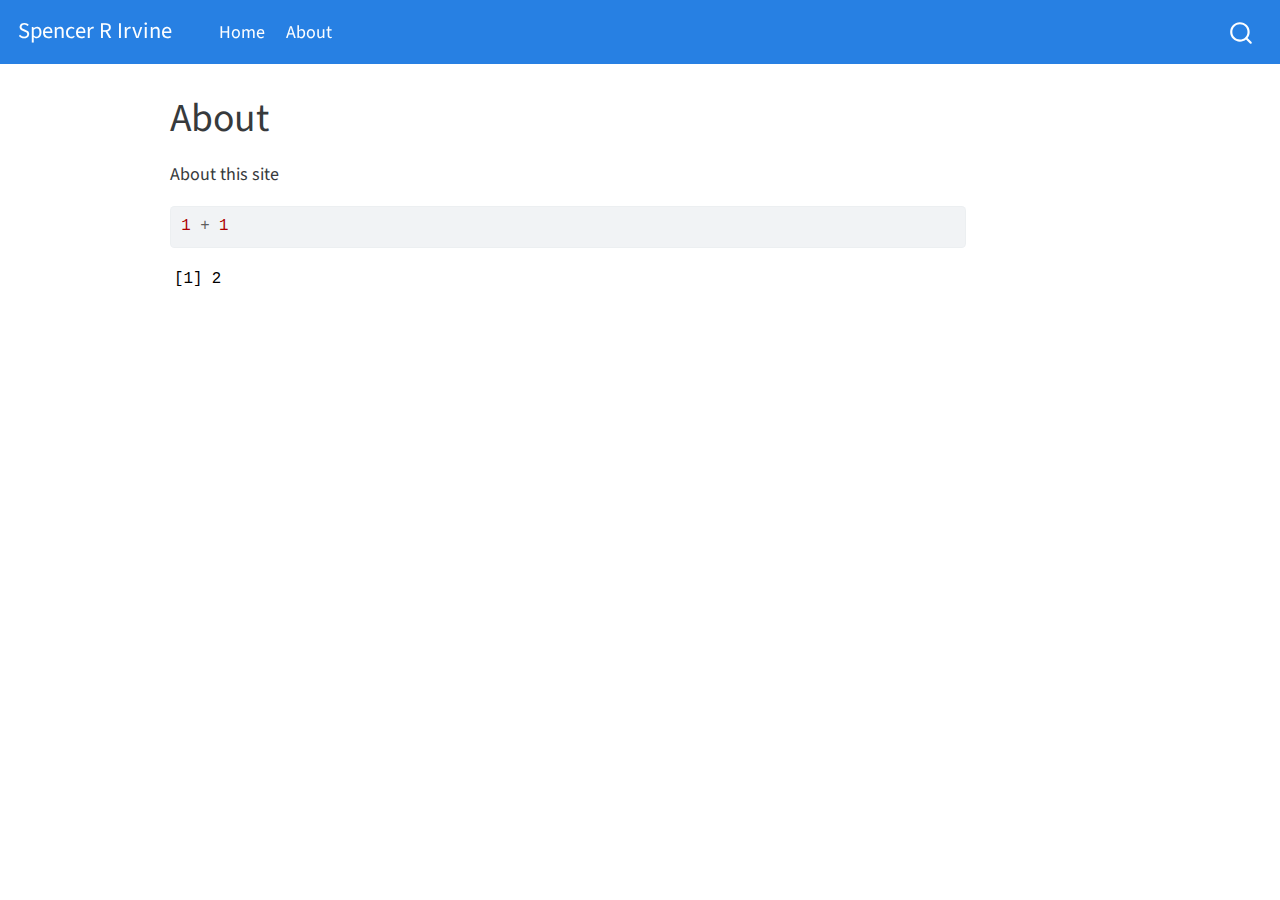
==== docs/about.html @ 05749479 "initial commit" ====
<!DOCTYPE html>
<html xmlns="http://www.w3.org/1999/xhtml" lang="en" xml:lang="en"><head>

<meta charset="utf-8">
<meta name="generator" content="quarto-1.2.269">

<meta name="viewport" content="width=device-width, initial-scale=1.0, user-scalable=yes">


<title>Spencer R Irvine - About</title>
<style>
code{white-space: pre-wrap;}
span.smallcaps{font-variant: small-caps;}
div.columns{display: flex; gap: min(4vw, 1.5em);}
div.column{flex: auto; overflow-x: auto;}
div.hanging-indent{margin-left: 1.5em; text-indent: -1.5em;}
ul.task-list{list-style: none;}
ul.task-list li input[type="checkbox"] {
  width: 0.8em;
  margin: 0 0.8em 0.2em -1.6em;
  vertical-align: middle;
}
pre > code.sourceCode { white-space: pre; position: relative; }
pre > code.sourceCode > span { display: inline-block; line-height: 1.25; }
pre > code.sourceCode > span:empty { height: 1.2em; }
.sourceCode { overflow: visible; }
code.sourceCode > span { color: inherit; text-decoration: inherit; }
div.sourceCode { margin: 1em 0; }
pre.sourceCode { margin: 0; }
@media screen {
div.sourceCode { overflow: auto; }
}
@media print {
pre > code.sourceCode { white-space: pre-wrap; }
pre > code.sourceCode > span { text-indent: -5em; padding-left: 5em; }
}
pre.numberSource code
  { counter-reset: source-line 0; }
pre.numberSource code > span
  { position: relative; left: -4em; counter-increment: source-line; }
pre.numberSource code > span > a:first-child::before
  { content: counter(source-line);
    position: relative; left: -1em; text-align: right; vertical-align: baseline;
    border: none; display: inline-block;
    -webkit-touch-callout: none; -webkit-user-select: none;
    -khtml-user-select: none; -moz-user-select: none;
    -ms-user-select: none; user-select: none;
    padding: 0 4px; width: 4em;
    color: #aaaaaa;
  }
pre.numberSource { margin-left: 3em; border-left: 1px solid #aaaaaa;  padding-left: 4px; }
div.sourceCode
  {   }
@media screen {
pre > code.sourceCode > span > a:first-child::before { text-decoration: underline; }
}
code span.al { color: #ff0000; font-weight: bold; } /* Alert */
code span.an { color: #60a0b0; font-weight: bold; font-style: italic; } /* Annotation */
code span.at { color: #7d9029; } /* Attribute */
code span.bn { color: #40a070; } /* BaseN */
code span.bu { color: #008000; } /* BuiltIn */
code span.cf { color: #007020; font-weight: bold; } /* ControlFlow */
code span.ch { color: #4070a0; } /* Char */
code span.cn { color: #880000; } /* Constant */
code span.co { color: #60a0b0; font-style: italic; } /* Comment */
code span.cv { color: #60a0b0; font-weight: bold; font-style: italic; } /* CommentVar */
code span.do { color: #ba2121; font-style: italic; } /* Documentation */
code span.dt { color: #902000; } /* DataType */
code span.dv { color: #40a070; } /* DecVal */
code span.er { color: #ff0000; font-weight: bold; } /* Error */
code span.ex { } /* Extension */
code span.fl { color: #40a070; } /* Float */
code span.fu { color: #06287e; } /* Function */
code span.im { color: #008000; font-weight: bold; } /* Import */
code span.in { color: #60a0b0; font-weight: bold; font-style: italic; } /* Information */
code span.kw { color: #007020; font-weight: bold; } /* Keyword */
code span.op { color: #666666; } /* Operator */
code span.ot { color: #007020; } /* Other */
code span.pp { color: #bc7a00; } /* Preprocessor */
code span.sc { color: #4070a0; } /* SpecialChar */
code span.ss { color: #bb6688; } /* SpecialString */
code span.st { color: #4070a0; } /* String */
code span.va { color: #19177c; } /* Variable */
code span.vs { color: #4070a0; } /* VerbatimString */
code span.wa { color: #60a0b0; font-weight: bold; font-style: italic; } /* Warning */
</style>


<script src="site_libs/quarto-nav/quarto-nav.js"></script>
<script src="site_libs/quarto-nav/headroom.min.js"></script>
<script src="site_libs/clipboard/clipboard.min.js"></script>
<script src="site_libs/quarto-search/autocomplete.umd.js"></script>
<script src="site_libs/quarto-search/fuse.min.js"></script>
<script src="site_libs/quarto-search/quarto-search.js"></script>
<meta name="quarto:offset" content="./">
<script src="site_libs/quarto-html/quarto.js"></script>
<script src="site_libs/quarto-html/popper.min.js"></script>
<script src="site_libs/quarto-html/tippy.umd.min.js"></script>
<script src="site_libs/quarto-html/anchor.min.js"></script>
<link href="site_libs/quarto-html/tippy.css" rel="stylesheet">
<link href="site_libs/quarto-html/quarto-syntax-highlighting.css" rel="stylesheet" id="quarto-text-highlighting-styles">
<script src="site_libs/bootstrap/bootstrap.min.js"></script>
<link href="site_libs/bootstrap/bootstrap-icons.css" rel="stylesheet">
<link href="site_libs/bootstrap/bootstrap.min.css" rel="stylesheet" id="quarto-bootstrap" data-mode="light">
<script id="quarto-search-options" type="application/json">{
  "location": "navbar",
  "copy-button": false,
  "collapse-after": 3,
  "panel-placement": "end",
  "type": "overlay",
  "limit": 20,
  "language": {
    "search-no-results-text": "No results",
    "search-matching-documents-text": "matching documents",
    "search-copy-link-title": "Copy link to search",
    "search-hide-matches-text": "Hide additional matches",
    "search-more-match-text": "more match in this document",
    "search-more-matches-text": "more matches in this document",
    "search-clear-button-title": "Clear",
    "search-detached-cancel-button-title": "Cancel",
    "search-submit-button-title": "Submit"
  }
}</script>


<link rel="stylesheet" href="styles.css">
</head>

<body class="nav-fixed">

<div id="quarto-search-results"></div>
  <header id="quarto-header" class="headroom fixed-top">
    <nav class="navbar navbar-expand-lg navbar-dark ">
      <div class="navbar-container container-fluid">
      <div class="navbar-brand-container">
    <a class="navbar-brand" href="./index.html">
    <span class="navbar-title">Spencer R Irvine</span>
    </a>
  </div>
          <button class="navbar-toggler" type="button" data-bs-toggle="collapse" data-bs-target="#navbarCollapse" aria-controls="navbarCollapse" aria-expanded="false" aria-label="Toggle navigation" onclick="if (window.quartoToggleHeadroom) { window.quartoToggleHeadroom(); }">
  <span class="navbar-toggler-icon"></span>
</button>
          <div class="collapse navbar-collapse" id="navbarCollapse">
            <ul class="navbar-nav navbar-nav-scroll me-auto">
  <li class="nav-item">
    <a class="nav-link" href="./index.html">
 <span class="menu-text">Home</span></a>
  </li>  
  <li class="nav-item">
    <a class="nav-link active" href="./about.html" aria-current="page">
 <span class="menu-text">About</span></a>
  </li>  
</ul>
              <div id="quarto-search" class="" title="Search"></div>
          </div> <!-- /navcollapse -->
      </div> <!-- /container-fluid -->
    </nav>
</header>
<!-- content -->
<div id="quarto-content" class="quarto-container page-columns page-rows-contents page-layout-article page-navbar">
<!-- sidebar -->
<!-- margin-sidebar -->
    <div id="quarto-margin-sidebar" class="sidebar margin-sidebar">
        
    </div>
<!-- main -->
<main class="content" id="quarto-document-content">

<header id="title-block-header" class="quarto-title-block default">
<div class="quarto-title">
<h1 class="title">About</h1>
</div>



<div class="quarto-title-meta">

    
  
    
  </div>
  

</header>

<p>About this site</p>
<div class="cell">
<div class="sourceCode cell-code" id="cb1"><pre class="sourceCode r code-with-copy"><code class="sourceCode r"><span id="cb1-1"><a href="#cb1-1" aria-hidden="true" tabindex="-1"></a><span class="dv">1</span> <span class="sc">+</span> <span class="dv">1</span></span></code><button title="Copy to Clipboard" class="code-copy-button"><i class="bi"></i></button></pre></div>
<div class="cell-output cell-output-stdout">
<pre><code>[1] 2</code></pre>
</div>
</div>



</main> <!-- /main -->
<script id="quarto-html-after-body" type="application/javascript">
window.document.addEventListener("DOMContentLoaded", function (event) {
  const toggleBodyColorMode = (bsSheetEl) => {
    const mode = bsSheetEl.getAttribute("data-mode");
    const bodyEl = window.document.querySelector("body");
    if (mode === "dark") {
      bodyEl.classList.add("quarto-dark");
      bodyEl.classList.remove("quarto-light");
    } else {
      bodyEl.classList.add("quarto-light");
      bodyEl.classList.remove("quarto-dark");
    }
  }
  const toggleBodyColorPrimary = () => {
    const bsSheetEl = window.document.querySelector("link#quarto-bootstrap");
    if (bsSheetEl) {
      toggleBodyColorMode(bsSheetEl);
    }
  }
  toggleBodyColorPrimary();  
  const icon = "";
  const anchorJS = new window.AnchorJS();
  anchorJS.options = {
    placement: 'right',
    icon: icon
  };
  anchorJS.add('.anchored');
  const clipboard = new window.ClipboardJS('.code-copy-button', {
    target: function(trigger) {
      return trigger.previousElementSibling;
    }
  });
  clipboard.on('success', function(e) {
    // button target
    const button = e.trigger;
    // don't keep focus
    button.blur();
    // flash "checked"
    button.classList.add('code-copy-button-checked');
    var currentTitle = button.getAttribute("title");
    button.setAttribute("title", "Copied!");
    let tooltip;
    if (window.bootstrap) {
      button.setAttribute("data-bs-toggle", "tooltip");
      button.setAttribute("data-bs-placement", "left");
      button.setAttribute("data-bs-title", "Copied!");
      tooltip = new bootstrap.Tooltip(button, 
        { trigger: "manual", 
          customClass: "code-copy-button-tooltip",
          offset: [0, -8]});
      tooltip.show();    
    }
    setTimeout(function() {
      if (tooltip) {
        tooltip.hide();
        button.removeAttribute("data-bs-title");
        button.removeAttribute("data-bs-toggle");
        button.removeAttribute("data-bs-placement");
      }
      button.setAttribute("title", currentTitle);
      button.classList.remove('code-copy-button-checked');
    }, 1000);
    // clear code selection
    e.clearSelection();
  });
  function tippyHover(el, contentFn) {
    const config = {
      allowHTML: true,
      content: contentFn,
      maxWidth: 500,
      delay: 100,
      arrow: false,
      appendTo: function(el) {
          return el.parentElement;
      },
      interactive: true,
      interactiveBorder: 10,
      theme: 'quarto',
      placement: 'bottom-start'
    };
    window.tippy(el, config); 
  }
  const noterefs = window.document.querySelectorAll('a[role="doc-noteref"]');
  for (var i=0; i<noterefs.length; i++) {
    const ref = noterefs[i];
    tippyHover(ref, function() {
      // use id or data attribute instead here
      let href = ref.getAttribute('data-footnote-href') || ref.getAttribute('href');
      try { href = new URL(href).hash; } catch {}
      const id = href.replace(/^#\/?/, "");
      const note = window.document.getElementById(id);
      return note.innerHTML;
    });
  }
  const findCites = (el) => {
    const parentEl = el.parentElement;
    if (parentEl) {
      const cites = parentEl.dataset.cites;
      if (cites) {
        return {
          el,
          cites: cites.split(' ')
        };
      } else {
        return findCites(el.parentElement)
      }
    } else {
      return undefined;
    }
  };
  var bibliorefs = window.document.querySelectorAll('a[role="doc-biblioref"]');
  for (var i=0; i<bibliorefs.length; i++) {
    const ref = bibliorefs[i];
    const citeInfo = findCites(ref);
    if (citeInfo) {
      tippyHover(citeInfo.el, function() {
        var popup = window.document.createElement('div');
        citeInfo.cites.forEach(function(cite) {
          var citeDiv = window.document.createElement('div');
          citeDiv.classList.add('hanging-indent');
          citeDiv.classList.add('csl-entry');
          var biblioDiv = window.document.getElementById('ref-' + cite);
          if (biblioDiv) {
            citeDiv.innerHTML = biblioDiv.innerHTML;
          }
          popup.appendChild(citeDiv);
        });
        return popup.innerHTML;
      });
    }
  }
});
</script>
</div> <!-- /content -->



</body></html>
---- docs/site_libs/quarto-html/tippy.css ----
.tippy-box[data-animation=fade][data-state=hidden]{opacity:0}[data-tippy-root]{max-width:calc(100vw - 10px)}.tippy-box{position:relative;background-color:#333;color:#fff;border-radius:4px;font-size:14px;line-height:1.4;white-space:normal;outline:0;transition-property:transform,visibility,opacity}.tippy-box[data-placement^=top]>.tippy-arrow{bottom:0}.tippy-box[data-placement^=top]>.tippy-arrow:before{bottom:-7px;left:0;border-width:8px 8px 0;border-top-color:initial;transform-origin:center top}.tippy-box[data-placement^=bottom]>.tippy-arrow{top:0}.tippy-box[data-placement^=bottom]>.tippy-arrow:before{top:-7px;left:0;border-width:0 8px 8px;border-bottom-color:initial;transform-origin:center bottom}.tippy-box[data-placement^=left]>.tippy-arrow{right:0}.tippy-box[data-placement^=left]>.tippy-arrow:before{border-width:8px 0 8px 8px;border-left-color:initial;right:-7px;transform-origin:center left}.tippy-box[data-placement^=right]>.tippy-arrow{left:0}.tippy-box[data-placement^=right]>.tippy-arrow:before{left:-7px;border-width:8px 8px 8px 0;border-right-color:initial;transform-origin:center right}.tippy-box[data-inertia][data-state=visible]{transition-timing-function:cubic-bezier(.54,1.5,.38,1.11)}.tippy-arrow{width:16px;height:16px;color:#333}.tippy-arrow:before{content:"";position:absolute;border-color:transparent;border-style:solid}.tippy-content{position:relative;padding:5px 9px;z-index:1}
---- docs/site_libs/quarto-html/quarto-syntax-highlighting.css ----
/* quarto syntax highlight colors */
:root {
  --quarto-hl-ot-color: #003B4F;
  --quarto-hl-at-color: #657422;
  --quarto-hl-ss-color: #20794D;
  --quarto-hl-an-color: #5E5E5E;
  --quarto-hl-fu-color: #4758AB;
  --quarto-hl-st-color: #20794D;
  --quarto-hl-cf-color: #003B4F;
  --quarto-hl-op-color: #5E5E5E;
  --quarto-hl-er-color: #AD0000;
  --quarto-hl-bn-color: #AD0000;
  --quarto-hl-al-color: #AD0000;
  --quarto-hl-va-color: #111111;
  --quarto-hl-bu-color: inherit;
  --quarto-hl-ex-color: inherit;
  --quarto-hl-pp-color: #AD0000;
  --quarto-hl-in-color: #5E5E5E;
  --quarto-hl-vs-color: #20794D;
  --quarto-hl-wa-color: #5E5E5E;
  --quarto-hl-do-color: #5E5E5E;
  --quarto-hl-im-color: #00769E;
  --quarto-hl-ch-color: #20794D;
  --quarto-hl-dt-color: #AD0000;
  --quarto-hl-fl-color: #AD0000;
  --quarto-hl-co-color: #5E5E5E;
  --quarto-hl-cv-color: #5E5E5E;
  --quarto-hl-cn-color: #8f5902;
  --quarto-hl-sc-color: #5E5E5E;
  --quarto-hl-dv-color: #AD0000;
  --quarto-hl-kw-color: #003B4F;
}

/* other quarto variables */
:root {
  --quarto-font-monospace: SFMono-Regular, Menlo, Monaco, Consolas, "Liberation Mono", "Courier New", monospace;
}

pre > code.sourceCode > span {
  color: #003B4F;
}

code span {
  color: #003B4F;
}

code.sourceCode > span {
  color: #003B4F;
}

div.sourceCode,
div.sourceCode pre.sourceCode {
  color: #003B4F;
}

code span.ot {
  color: #003B4F;
}

code span.at {
  color: #657422;
}

code span.ss {
  color: #20794D;
}

code span.an {
  color: #5E5E5E;
}

code span.fu {
  color: #4758AB;
}

code span.st {
  color: #20794D;
}

code span.cf {
  color: #003B4F;
}

code span.op {
  color: #5E5E5E;
}

code span.er {
  color: #AD0000;
}

code span.bn {
  color: #AD0000;
}

code span.al {
  color: #AD0000;
}

code span.va {
  color: #111111;
}

code span.pp {
  color: #AD0000;
}

code span.in {
  color: #5E5E5E;
}

code span.vs {
  color: #20794D;
}

code span.wa {
  color: #5E5E5E;
  font-style: italic;
}

code span.do {
  color: #5E5E5E;
  font-style: italic;
}

code span.im {
  color: #00769E;
}

code span.ch {
  color: #20794D;
}

code span.dt {
  color: #AD0000;
}

code span.fl {
  color: #AD0000;
}

code span.co {
  color: #5E5E5E;
}

code span.cv {
  color: #5E5E5E;
  font-style: italic;
}

code span.cn {
  color: #8f5902;
}

code span.sc {
  color: #5E5E5E;
}

code span.dv {
  color: #AD0000;
}

code span.kw {
  color: #003B4F;
}

.prevent-inlining {
  content: "</";
}

/*# sourceMappingURL=debc5d5d77c3f9108843748ff7464032.css.map */
---- docs/styles.css ----
/* css styles */
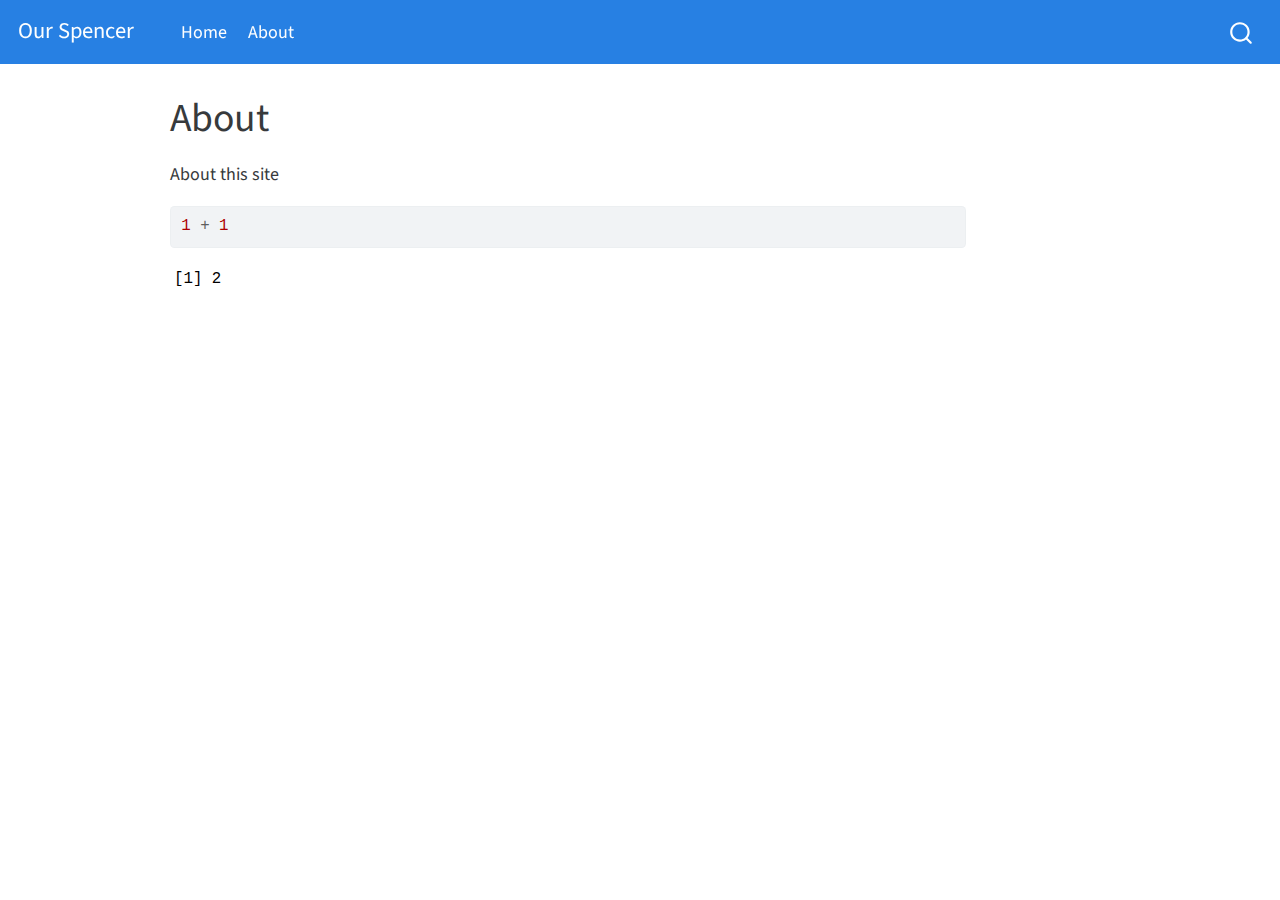
==== commit 2080b42d: "add photo" ====
--- a/docs/about.html
+++ b/docs/about.html
@@ -7,7 +7,7 @@
 <meta name="viewport" content="width=device-width, initial-scale=1.0, user-scalable=yes">
 
 
-<title>Spencer R Irvine - About</title>
+<title>Our Spencer - About</title>
 <style>
 code{white-space: pre-wrap;}
 span.smallcaps{font-variant: small-caps;}
@@ -134,7 +134,7 @@
       <div class="navbar-container container-fluid">
       <div class="navbar-brand-container">
     <a class="navbar-brand" href="./index.html">
-    <span class="navbar-title">Spencer R Irvine</span>
+    <span class="navbar-title">Our Spencer</span>
     </a>
   </div>
           <button class="navbar-toggler" type="button" data-bs-toggle="collapse" data-bs-target="#navbarCollapse" aria-controls="navbarCollapse" aria-expanded="false" aria-label="Toggle navigation" onclick="if (window.quartoToggleHeadroom) { window.quartoToggleHeadroom(); }">
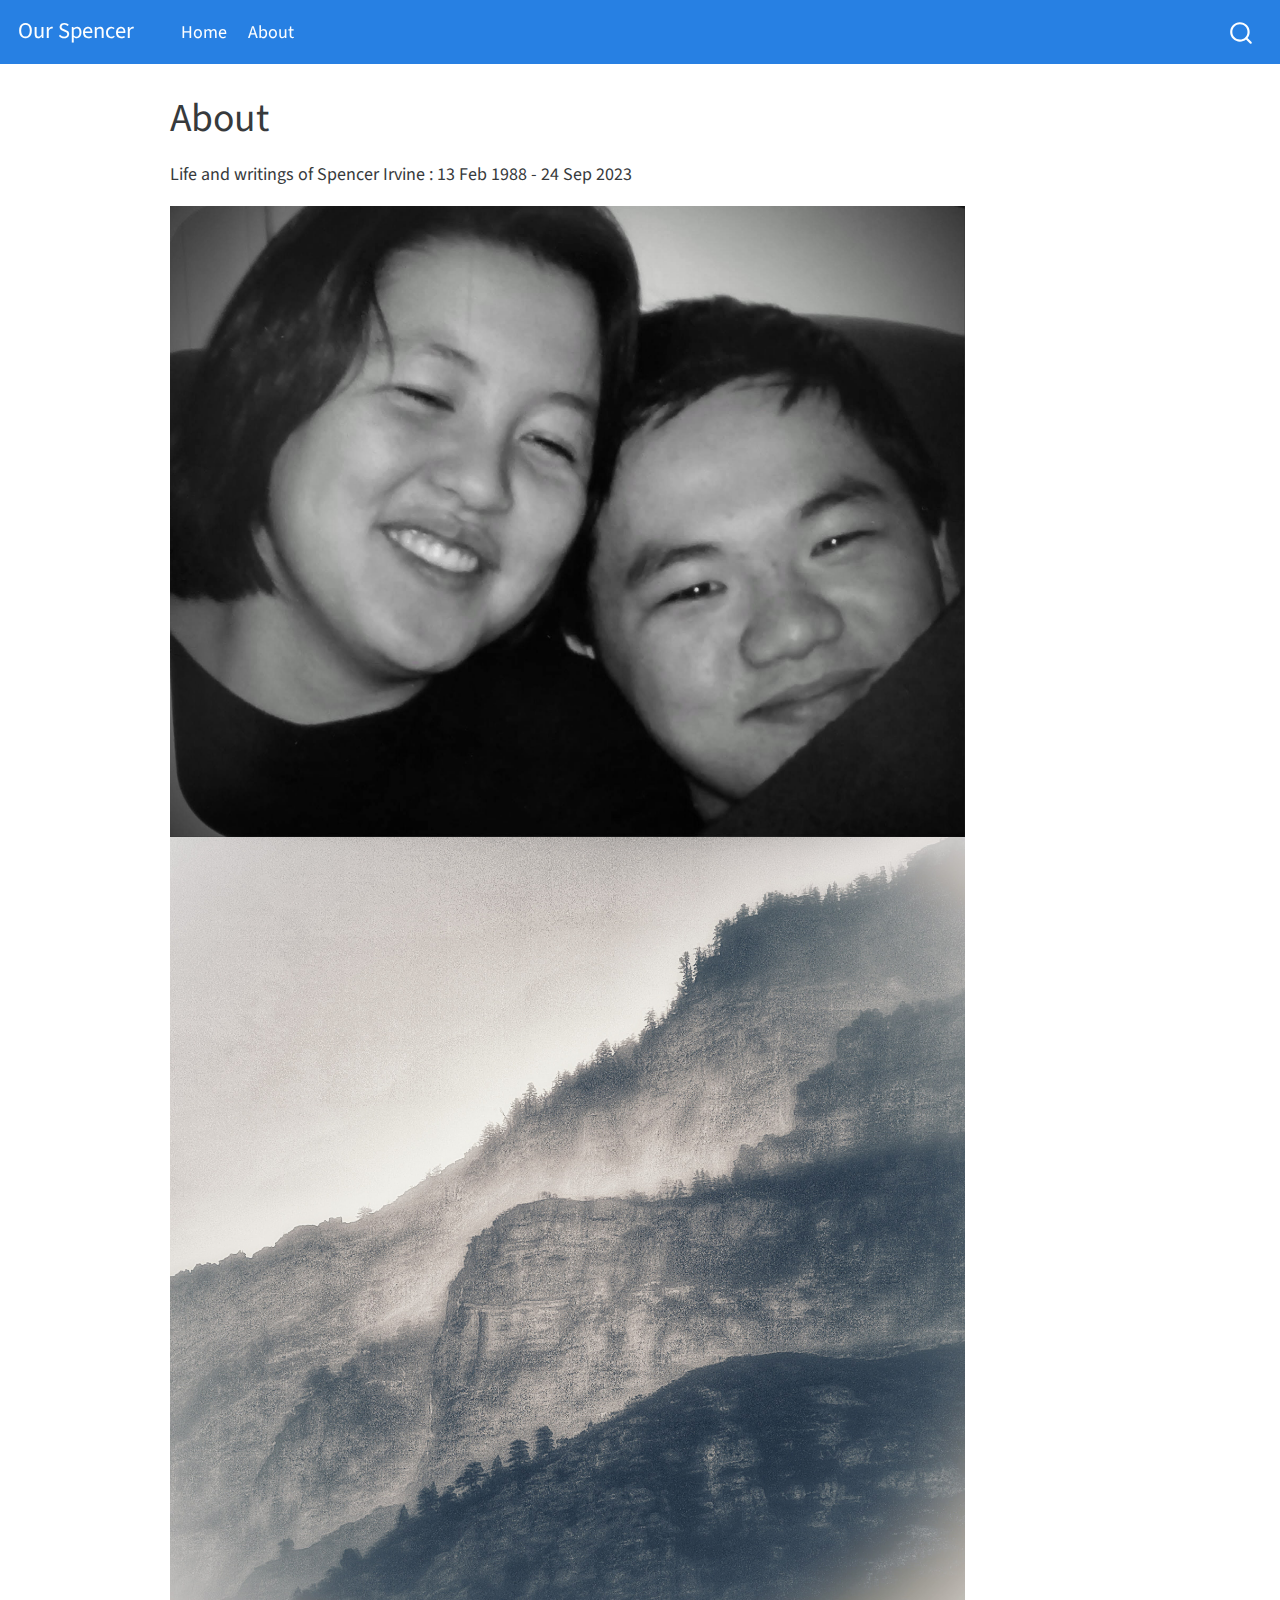
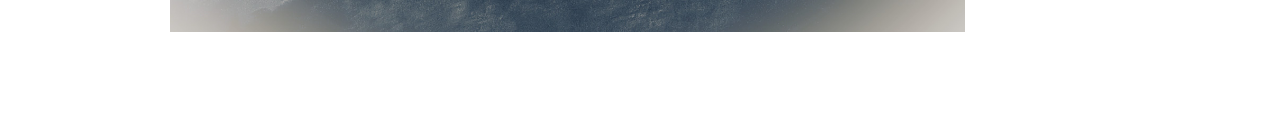
==== commit bd6cb240: "add AFFT" ====
--- a/docs/about.html
+++ b/docs/about.html
@@ -20,69 +20,6 @@
   margin: 0 0.8em 0.2em -1.6em;
   vertical-align: middle;
 }
-pre > code.sourceCode { white-space: pre; position: relative; }
-pre > code.sourceCode > span { display: inline-block; line-height: 1.25; }
-pre > code.sourceCode > span:empty { height: 1.2em; }
-.sourceCode { overflow: visible; }
-code.sourceCode > span { color: inherit; text-decoration: inherit; }
-div.sourceCode { margin: 1em 0; }
-pre.sourceCode { margin: 0; }
-@media screen {
-div.sourceCode { overflow: auto; }
-}
-@media print {
-pre > code.sourceCode { white-space: pre-wrap; }
-pre > code.sourceCode > span { text-indent: -5em; padding-left: 5em; }
-}
-pre.numberSource code
-  { counter-reset: source-line 0; }
-pre.numberSource code > span
-  { position: relative; left: -4em; counter-increment: source-line; }
-pre.numberSource code > span > a:first-child::before
-  { content: counter(source-line);
-    position: relative; left: -1em; text-align: right; vertical-align: baseline;
-    border: none; display: inline-block;
-    -webkit-touch-callout: none; -webkit-user-select: none;
-    -khtml-user-select: none; -moz-user-select: none;
-    -ms-user-select: none; user-select: none;
-    padding: 0 4px; width: 4em;
-    color: #aaaaaa;
-  }
-pre.numberSource { margin-left: 3em; border-left: 1px solid #aaaaaa;  padding-left: 4px; }
-div.sourceCode
-  {   }
-@media screen {
-pre > code.sourceCode > span > a:first-child::before { text-decoration: underline; }
-}
-code span.al { color: #ff0000; font-weight: bold; } /* Alert */
-code span.an { color: #60a0b0; font-weight: bold; font-style: italic; } /* Annotation */
-code span.at { color: #7d9029; } /* Attribute */
-code span.bn { color: #40a070; } /* BaseN */
-code span.bu { color: #008000; } /* BuiltIn */
-code span.cf { color: #007020; font-weight: bold; } /* ControlFlow */
-code span.ch { color: #4070a0; } /* Char */
-code span.cn { color: #880000; } /* Constant */
-code span.co { color: #60a0b0; font-style: italic; } /* Comment */
-code span.cv { color: #60a0b0; font-weight: bold; font-style: italic; } /* CommentVar */
-code span.do { color: #ba2121; font-style: italic; } /* Documentation */
-code span.dt { color: #902000; } /* DataType */
-code span.dv { color: #40a070; } /* DecVal */
-code span.er { color: #ff0000; font-weight: bold; } /* Error */
-code span.ex { } /* Extension */
-code span.fl { color: #40a070; } /* Float */
-code span.fu { color: #06287e; } /* Function */
-code span.im { color: #008000; font-weight: bold; } /* Import */
-code span.in { color: #60a0b0; font-weight: bold; font-style: italic; } /* Information */
-code span.kw { color: #007020; font-weight: bold; } /* Keyword */
-code span.op { color: #666666; } /* Operator */
-code span.ot { color: #007020; } /* Other */
-code span.pp { color: #bc7a00; } /* Preprocessor */
-code span.sc { color: #4070a0; } /* SpecialChar */
-code span.ss { color: #bb6688; } /* SpecialString */
-code span.st { color: #4070a0; } /* String */
-code span.va { color: #19177c; } /* Variable */
-code span.vs { color: #4070a0; } /* VerbatimString */
-code span.wa { color: #60a0b0; font-weight: bold; font-style: italic; } /* Warning */
 </style>
 
 
@@ -183,13 +120,8 @@
 
 </header>
 
-<p>About this site</p>
-<div class="cell">
-<div class="sourceCode cell-code" id="cb1"><pre class="sourceCode r code-with-copy"><code class="sourceCode r"><span id="cb1-1"><a href="#cb1-1" aria-hidden="true" tabindex="-1"></a><span class="dv">1</span> <span class="sc">+</span> <span class="dv">1</span></span></code><button title="Copy to Clipboard" class="code-copy-button"><i class="bi"></i></button></pre></div>
-<div class="cell-output cell-output-stdout">
-<pre><code>[1] 2</code></pre>
-</div>
-</div>
+<p>Life and writings of Spencer Irvine : 13 Feb 1988 - 24 Sep 2023</p>
+<p><img src="kristy2-EDIT.jpg" class="img-fluid"> <img src="mtn.jpeg" class="img-fluid"></p>
 
 
 
